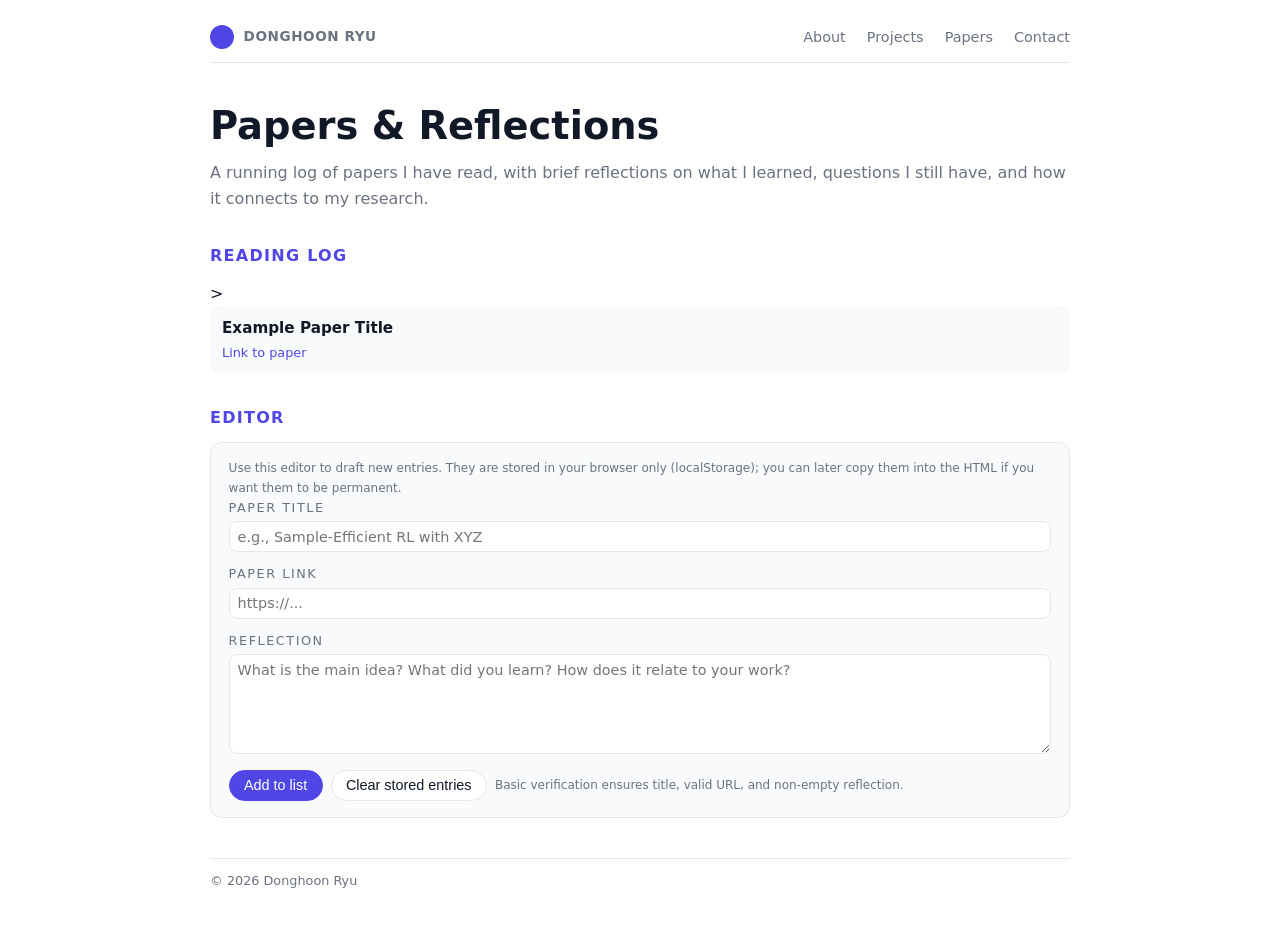
==== Reflection.html @ 6fb95eb4 "fixed papers read page" ====
<!DOCTYPE html>
<html lang="en">
<head>
    <meta charset="UTF-8">
    <title>Papers – Donghoon Ryu</title>
    <meta name="viewport" content="width=device-width, initial-scale=1">
    <style>
        /* Reuse your existing theme */

        * { box-sizing: border-box; margin: 0; padding: 0; }
        body {
            font-family: system-ui, -apple-system, BlinkMacSystemFont, "Segoe UI", sans-serif;
            background-color: #ffffff;
            color: #111827;
            line-height: 1.6;
        }

        .page {
            max-width: 900px;
            margin: 0 auto;
            padding: 1.5rem 1.25rem 3rem;
        }

        :root {
            --indigo: #4f46e5;
            --indigo-soft: #eef2ff;
            --border: #e5e7eb;
            --muted: #6b7280;
        }

        a {
            color: var(--indigo);
            text-decoration: none;
        }
        a:hover {
            text-decoration: underline;
        }

        header {
            border-bottom: 1px solid var(--border);
            margin-bottom: 2rem;
        }

        .header-inner {
            display: flex;
            align-items: center;
            justify-content: space-between;
            gap: 1rem;
            padding-bottom: 0.75rem;
        }

        .brand {
            display: flex;
            align-items: center;
            gap: 0.6rem;
        }

        .brand-mark {
            width: 24px;
            height: 24px;
            border-radius: 999px;
            background-color: var(--indigo);
        }

        .brand-text {
            font-weight: 600;
            letter-spacing: 0.04em;
            text-transform: uppercase;
            font-size: 0.85rem;
            color: var(--muted);
        }

        nav a {
            font-size: 0.9rem;
            color: var(--muted);
            margin-left: 1rem;
        }
        nav a:first-child { margin-left: 0; }
        nav a:hover { color: var(--indigo); }

        h1.page-title {
            font-size: clamp(1.8rem, 3vw + 0.5rem, 2.4rem);
            font-weight: 700;
            margin-bottom: 0.25rem;
        }

        .page-subtitle {
            color: var(--muted);
            margin-bottom: 1.5rem;
        }

        .section-title {
            font-size: 1rem;
            font-weight: 600;
            letter-spacing: 0.08em;
            text-transform: uppercase;
            color: var(--muted);
            margin-top: 2rem;
            margin-bottom: 0.75rem;
        }
        .section-title span { color: var(--indigo); }

        /* Paper list */

        .paper-list {
            list-style: none;
            margin-top: 0.5rem;
        }

        .paper-item + .paper-item {
            margin-top: 0.75rem;
            padding-top: 0.75rem;
            border-top: 1px solid var(--border);
        }

        details.paper {
            border-radius: 0.5rem;
            background-color: #f9fafb;
            padding: 0.6rem 0.75rem;
        }

        details.paper[open] {
            background-color: #eef2ff;
        }

        .paper-summary {
            display: flex;
            flex-direction: column;
            gap: 0.15rem;
        }

        .paper-title {
            font-weight: 600;
            font-size: 0.95rem;
        }

        .paper-meta {
            font-size: 0.8rem;
            color: var(--muted);
        }

        .paper-reflection {
            margin-top: 0.6rem;
            font-size: 0.9rem;
        }

        /* Editor form */

        .editor-box {
            border: 1px solid var(--border);
            border-radius: 0.75rem;
            padding: 1rem 1.1rem;
            margin-top: 0.5rem;
            background-color: #f9fafb;
        }

        .editor-grid {
            display: grid;
            grid-template-columns: 1fr;
            gap: 0.75rem;
        }

        .field-label {
            font-size: 0.8rem;
            text-transform: uppercase;
            letter-spacing: 0.12em;
            color: var(--muted);
            margin-bottom: 0.2rem;
        }

        .editor-input,
        .editor-textarea {
            width: 100%;
            border-radius: 0.5rem;
            border: 1px solid var(--border);
            padding: 0.4rem 0.5rem;
            font-size: 0.9rem;
            font-family: inherit;
        }

        .editor-textarea {
            min-height: 100px;
            resize: vertical;
        }

        .btn {
            display: inline-flex;
            align-items: center;
            justify-content: center;
            border-radius: 999px;
            padding: 0.4rem 0.9rem;
            font-size: 0.9rem;
            border: 1px solid var(--border);
            background-color: #ffffff;
            color: #111827;
        }

        .btn-primary {
            border-color: var(--indigo);
            background-color: var(--indigo);
            color: #ffffff;
        }

        .btn-primary:hover {
            background-color: #4338ca;
            border-color: #4338ca;
            cursor: pointer;
        }

        .editor-actions {
            margin-top: 0.5rem;
            display: flex;
            gap: 0.5rem;
            align-items: center;
            justify-content: flex-start;
        }

        .editor-note {
            font-size: 0.75rem;
            color: var(--muted);
        }

        .error-text {
            font-size: 0.8rem;
            color: #b91c1c;
            margin-top: 0.2rem;
        }

        footer {
            border-top: 1px solid var(--border);
            margin-top: 2.5rem;
            padding-top: 0.75rem;
            font-size: 0.8rem;
            color: var(--muted);
        }

        @media (max-width: 720px) {
            .header-inner {
                flex-direction: column;
                align-items: flex-start;
            }

            nav {
                display: flex;
                gap: 0.75rem;
                flex-wrap: wrap;
            }
        }
    </style>
</head>
<body>
<div class="page">
    <header>
        <div class="header-inner">
            <div class="brand">
                <div class="brand-mark"></div>
                <div class="brand-text">Donghoon Ryu</div>
            </div>
            <nav>
                <a href="index.html#about">About</a>
                <a href="index.html#projects">Projects</a>
                <a href="papers.html">Papers</a>
                <a href="index.html#contact">Contact</a>
            </nav>
        </div>
    </header>

    <main>
        <h1 class="page-title">Papers & Reflections</h1>
        <p class="page-subtitle">
            A running log of papers I have read, with brief reflections on what I learned, questions I still have, and how it connects to my research.
        </p>

        <h2 class="section-title"><span>Reading log</span></h2>
        <ul class="paper-list" id="paperList">
            <!-- Example hard-coded entry -->
            >
                <details class="paper">
                    <summary class="paper-summary">
                        <span class="paper-title">
                            Example Paper Title
                        </span>
                        <span class="paper-meta">
                            <a href="https://example.com" target="_blank" rel="noreferrer">Link to paper</a>
                        </span>
                    </summary>
                    <div class="paper-reflection">
                        Short example reflection about the paper. What I took away, what I liked, and one question I had.
                    </div>
                </details>
            </li>
        </ul>

        <h2 class="section-title"><span>Editor</span></h2>
        <div class="editor-box">
            <p class="editor-note">
                Use this editor to draft new entries. They are stored in your browser only (localStorage); you can later copy them into the HTML if you want them to be permanent.
            </p>

            <form id="paperForm" novalidate>
                <div class="editor-grid">
                    <div>
                        <div class="field-label">Paper title</div>
                        <input type="text" id="paperTitle" class="editor-input" placeholder="e.g., Sample-Efficient RL with XYZ">
                        <div id="titleError" class="error-text" style="display:none;"></div>
                    </div>
                    <div>
                        <div class="field-label">Paper link</div>
                        <input type="url" id="paperLink" class="editor-input" placeholder="https://...">
                        <div id="linkError" class="error-text" style="display:none;"></div>
                    </div>
                    <div>
                        <div class="field-label">Reflection</div>
                        <textarea id="paperReflection" class="editor-textarea"
                                  placeholder="What is the main idea? What did you learn? How does it relate to your work?"></textarea>
                        <div id="reflectionError" class="error-text" style="display:none;"></div>
                    </div>
                </div>

                <div class="editor-actions">
                    <button type="submit" class="btn btn-primary">Add to list</button>
                    <button type="button" id="clearAll" class="btn">Clear stored entries</button>
                    <span class="editor-note">Basic verification ensures title, valid URL, and non-empty reflection.</span>
                </div>
            </form>
        </div>
    </main>

    <footer>
        © <span id="year"></span> Donghoon Ryu
    </footer>
</div>

<script>
    // Year in footer
    document.getElementById("year").textContent = new Date().getFullYear();

    const form = document.getElementById('paperForm');
    const paperList = document.getElementById('paperList');
    const titleInput = document.getElementById('paperTitle');
    const linkInput = document.getElementById('paperLink');
    const reflectionInput = document.getElementById('paperReflection');

    const titleError = document.getElementById('titleError');
    const linkError = document.getElementById('linkError');
    const reflectionError = document.getElementById('reflectionError');

    const STORAGE_KEY = 'donghoon_papers_v1';

    function validateUrl(url) {
        // Simple URL validation, inspired by common patterns.[web:3][web:7]
        try {
            new URL(url);
            return true;
        } catch (_) {
            return false;
        }
    }

    function clearErrors() {
        titleError.style.display = 'none';
        linkError.style.display = 'none';
        reflectionError.style.display = 'none';

        titleError.textContent = '';
        linkError.textContent = '';
        reflectionError.textContent = '';
    }

    function loadStoredPapers() {
        const raw = localStorage.getItem(STORAGE_KEY);
        if (!raw) return [];
        try {
            return JSON.parse(raw);
        } catch {
            return [];
        }
    }

    function saveStoredPapers(papers) {
        localStorage.setItem(STORAGE_KEY, JSON.stringify(papers));
    }

    function renderPaperItem(paper) {
        const li = document.createElement('li');
        li.className = 'paper-item';

        const details = document.createElement('details');
        details.className = 'paper';

        const summary = document.createElement('summary');
        summary.className = 'paper-summary';

        const titleSpan = document.createElement('span');
        titleSpan.className = 'paper-title';
        titleSpan.textContent = paper.title;

        const metaSpan = document.createElement('span');
        metaSpan.className = 'paper-meta';
        const link = document.createElement('a');
        link.href = paper.link;
        link.target = '_blank';
        link.rel = 'noreferrer';
        link.textContent = 'Link to paper';
        metaSpan.appendChild(link);

        summary.appendChild(titleSpan);
        summary.appendChild(metaSpan);

        const reflectionDiv = document.createElement('div');
        reflectionDiv.className = 'paper-reflection';
        reflectionDiv.textContent = paper.reflection;

        details.appendChild(summary);
        details.appendChild(reflectionDiv);
        li.appendChild(details);

        paperList.appendChild(li);
    }

    // Initial render from localStorage
    const stored = loadStoredPapers();
    stored.forEach(renderPaperItem);

    form.addEventListener('submit', function (event) {
        event.preventDefault();
        clearErrors();

        const title = titleInput.value.trim();
        const link = linkInput.value.trim();
        const reflection = reflectionInput.value.trim();

        let valid = true;

        if (!title) {
            titleError.textContent = 'Title is required.';
            titleError.style.display = 'block';
            valid = false;
        }

        if (!link) {
            linkError.textContent = 'Link is required.';
            linkError.style.display = 'block';
            valid = false;
        } else if (!validateUrl(link)) {
            linkError.textContent = 'Please enter a valid URL (including https://).';
            linkError.style.display = 'block';
            valid = false;
        }

        if (!reflection) {
            reflectionError.textContent = 'Reflection cannot be empty.';
            reflectionError.style.display = 'block';
            valid = false;
        }

        if (!valid) return;

        const newPaper = { title, link, reflection };

        const papers = loadStoredPapers();
        papers.push(newPaper);
        saveStoredPapers(papers);
        renderPaperItem(newPaper);

        // Clear inputs for next entry
        titleInput.value = '';
        linkInput.value = '';
        reflectionInput.value = '';
    });

    document.getElementById('clearAll').addEventListener('click', function () {
        if (confirm('Clear all stored paper entries from this browser?')) {
            localStorage.removeItem(STORAGE_KEY);
            // Remove dynamically added items (keep the hard-coded example)
            const items = paperList.querySelectorAll('.paper-item');
            items.forEach((item, index) => {
                if (index > 0) {
                    paperList.removeChild(item);
                }
            });
        }
    });
</script>
</body>
</html>
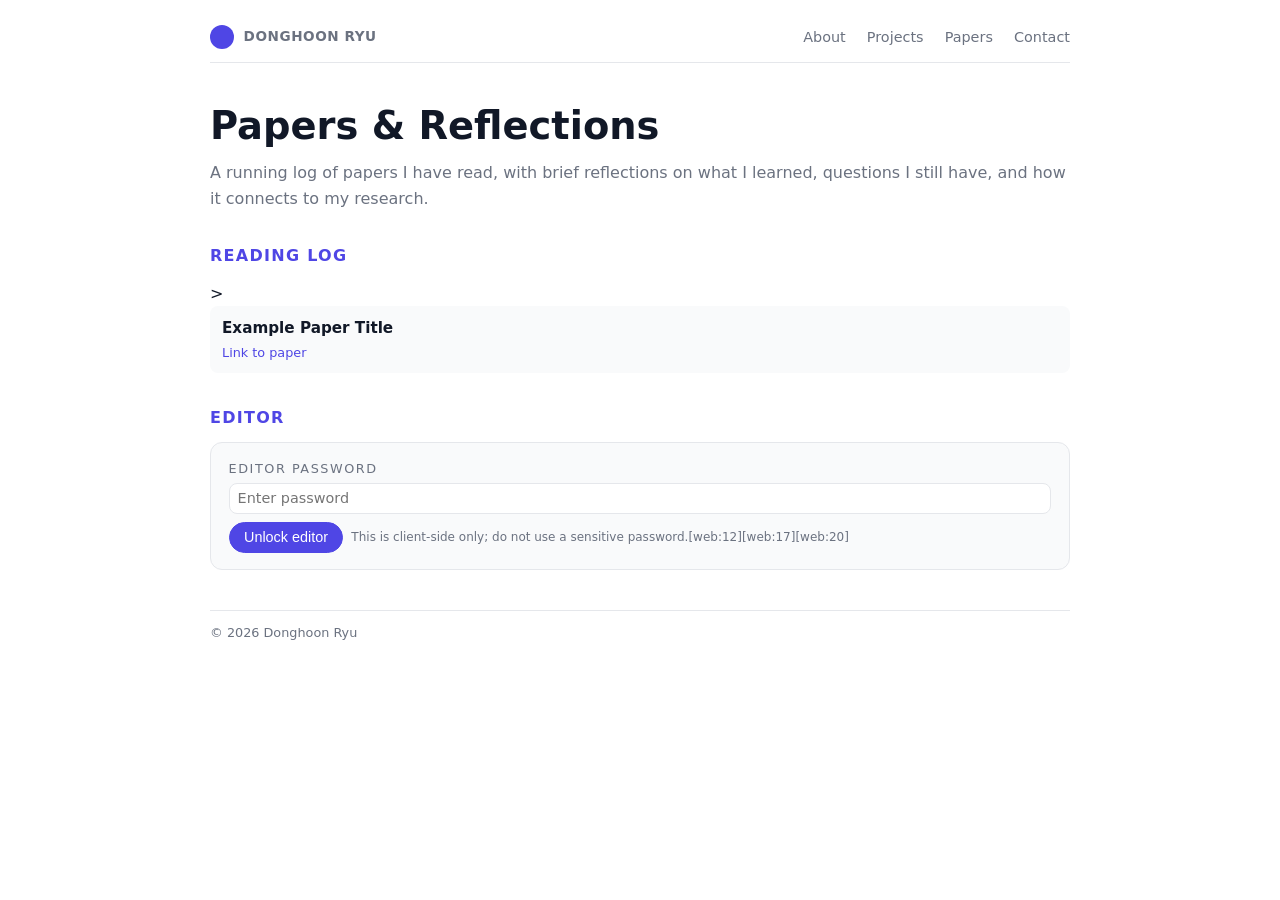
==== commit b10168d2: "simple gated verification" ====
--- a/Reflection.html
+++ b/Reflection.html
@@ -291,39 +291,64 @@
             </li>
         </ul>
 
-        <h2 class="section-title"><span>Editor</span></h2>
-        <div class="editor-box">
-            <p class="editor-note">
-                Use this editor to draft new entries. They are stored in your browser only (localStorage); you can later copy them into the HTML if you want them to be permanent.
-            </p>
-
-            <form id="paperForm" novalidate>
-                <div class="editor-grid">
-                    <div>
-                        <div class="field-label">Paper title</div>
-                        <input type="text" id="paperTitle" class="editor-input" placeholder="e.g., Sample-Efficient RL with XYZ">
-                        <div id="titleError" class="error-text" style="display:none;"></div>
-                    </div>
-                    <div>
-                        <div class="field-label">Paper link</div>
-                        <input type="url" id="paperLink" class="editor-input" placeholder="https://...">
-                        <div id="linkError" class="error-text" style="display:none;"></div>
-                    </div>
-                    <div>
-                        <div class="field-label">Reflection</div>
-                        <textarea id="paperReflection" class="editor-textarea"
-                                  placeholder="What is the main idea? What did you learn? How does it relate to your work?"></textarea>
-                        <div id="reflectionError" class="error-text" style="display:none;"></div>
-                    </div>
-                </div>
-
-                <div class="editor-actions">
-                    <button type="submit" class="btn btn-primary">Add to list</button>
-                    <button type="button" id="clearAll" class="btn">Clear stored entries</button>
-                    <span class="editor-note">Basic verification ensures title, valid URL, and non-empty reflection.</span>
-                </div>
-            </form>
+<h2 class="section-title"><span>Editor</span></h2>
+<div class="editor-box" id="editorBox" style="display:none;">
+    <p class="editor-note">
+        Use this editor to draft new entries. They are stored in your browser only (localStorage); you can later copy them into the HTML if you want them to be permanent.
+    </p>
+
+    <form id="paperForm" novalidate>
+        <div class="editor-grid">
+            <div>
+                <div class="field-label">Paper title</div>
+                <input type="text" id="paperTitle" class="editor-input"
+                       placeholder="e.g., Sample-Efficient RL with XYZ">
+                <div id="titleError" class="error-text" style="display:none;"></div>
+            </div>
+            <div>
+                <div class="field-label">Paper link</div>
+                <input type="url" id="paperLink" class="editor-input"
+                       placeholder="https://...">
+                <div id="linkError" class="error-text" style="display:none;"></div>
+            </div>
+            <div>
+                <div class="field-label">Reflection</div>
+                <textarea id="paperReflection" class="editor-textarea"
+                          placeholder="What is the main idea? What did you learn? How does it relate to your work?"></textarea>
+                <div id="reflectionError" class="error-text" style="display:none;"></div>
+            </div>
         </div>
+
+        <div class="editor-actions">
+            <button type="submit" class="btn btn-primary">Add to list</button>
+            <button type="button" id="clearAll" class="btn">Clear stored entries</button>
+            <span class="editor-note">
+                Basic verification ensures title, valid URL, and non-empty reflection.
+            </span>
+        </div>
+    </form>
+</div>
+
+<!-- Password gate UI -->
+<div class="editor-box" id="passwordBox">
+    <form id="passwordForm">
+        <div class="editor-grid">
+            <div>
+                <div class="field-label">Editor password</div>
+                <input type="password" id="editorPassword" class="editor-input"
+                       placeholder="Enter password">
+                <div id="passwordError" class="error-text" style="display:none;"></div>
+            </div>
+        </div>
+        <div class="editor-actions">
+            <button type="submit" class="btn btn-primary">Unlock editor</button>
+            <span class="editor-note">
+                This is client-side only; do not use a sensitive password.[web:12][web:17][web:20]
+            </span>
+        </div>
+    </form>
+</div>
+
     </main>
 
     <footer>
@@ -334,6 +359,37 @@
 <script>
     // Year in footer
     document.getElementById("year").textContent = new Date().getFullYear();
+
+    // ===== Password protection for editor (very light-weight) =====
+    const EDITOR_PASSWORD = "Dontlookatthis!@";  // <--- set your password here
+
+    const passwordForm = document.getElementById('passwordForm');
+    const passwordInput = document.getElementById('editorPassword');
+    const passwordError = document.getElementById('passwordError');
+    const editorBox = document.getElementById('editorBox');
+    const passwordBox = document.getElementById('passwordBox');
+
+    // Optional: remember unlock in this browser until tab close
+    let editorUnlocked = false;
+
+    passwordForm.addEventListener('submit', function (event) {
+        event.preventDefault();
+        passwordError.style.display = 'none';
+        passwordError.textContent = '';
+
+        const value = passwordInput.value;
+        if (value === EDITOR_PASSWORD) {
+            editorUnlocked = true;
+            passwordInput.value = '';
+            passwordBox.style.display = 'none';
+            editorBox.style.display = 'block';
+        } else {
+            passwordError.textContent = 'Incorrect password.';
+            passwordError.style.display = 'block';
+        }
+    });
+
+    // ===== Editor & storage logic (same as before) =====
 
     const form = document.getElementById('paperForm');
     const paperList = document.getElementById('paperList');
@@ -348,7 +404,6 @@
     const STORAGE_KEY = 'donghoon_papers_v1';
 
     function validateUrl(url) {
-        // Simple URL validation, inspired by common patterns.[web:3][web:7]
         try {
             new URL(url);
             return true;
@@ -424,6 +479,12 @@
 
     form.addEventListener('submit', function (event) {
         event.preventDefault();
+        if (!editorUnlocked) {
+            // Should not happen via UI, but just in case
+            alert('Editor is locked. Enter the password first.');
+            return;
+        }
+
         clearErrors();
 
         const title = titleInput.value.trim();
@@ -463,7 +524,6 @@
         saveStoredPapers(papers);
         renderPaperItem(newPaper);
 
-        // Clear inputs for next entry
         titleInput.value = '';
         linkInput.value = '';
         reflectionInput.value = '';
@@ -472,7 +532,6 @@
     document.getElementById('clearAll').addEventListener('click', function () {
         if (confirm('Clear all stored paper entries from this browser?')) {
             localStorage.removeItem(STORAGE_KEY);
-            // Remove dynamically added items (keep the hard-coded example)
             const items = paperList.querySelectorAll('.paper-item');
             items.forEach((item, index) => {
                 if (index > 0) {
@@ -482,5 +541,6 @@
         }
     });
 </script>
+
 </body>
 </html>
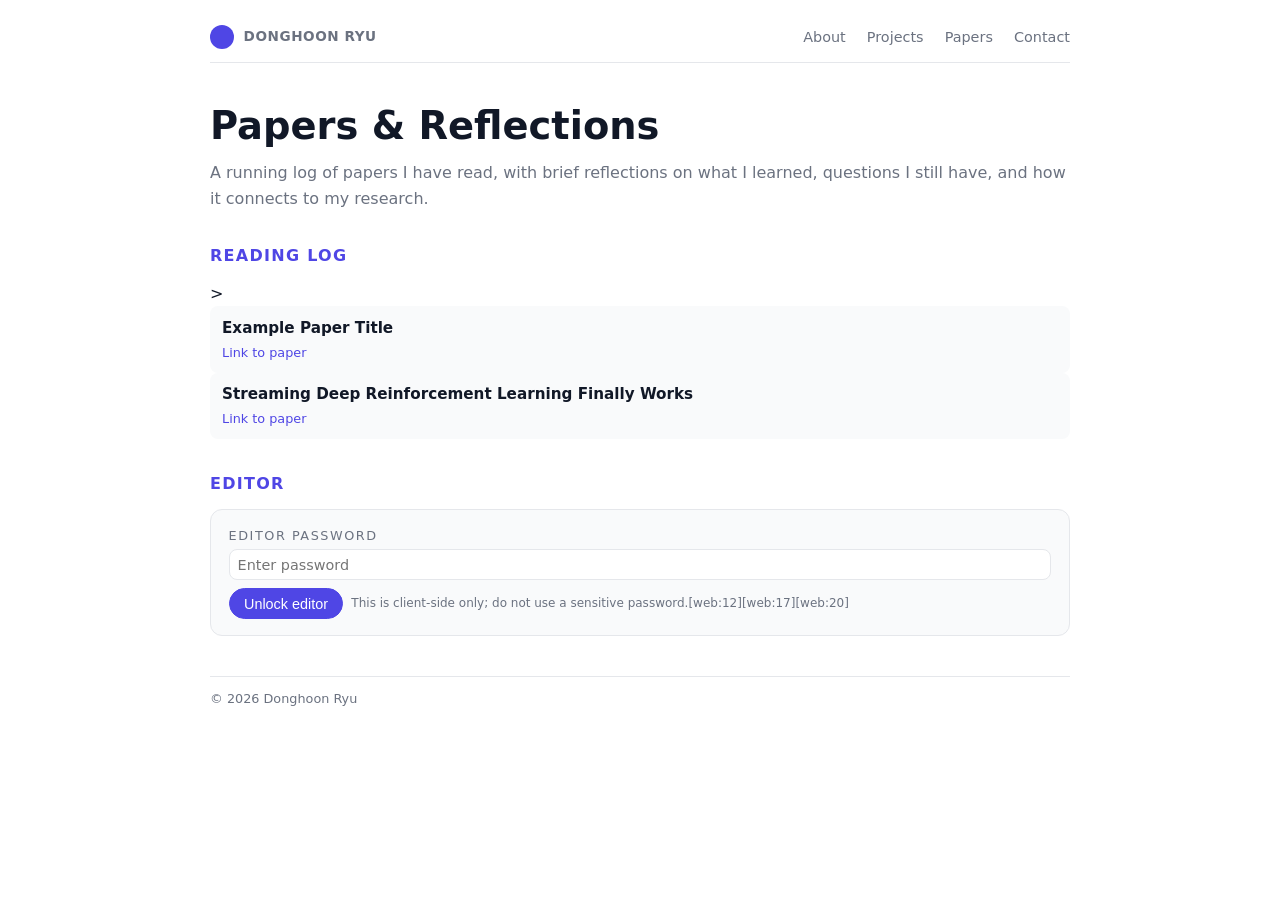
==== commit b3f37300: "first entry to paper read" ====
--- a/Reflection.html
+++ b/Reflection.html
@@ -289,6 +289,9 @@
                     </div>
                 </details>
             </li>
+            <li class="paper-item"><details class="paper"><summary class="paper-summary"><span class="paper-title">Streaming Deep Reinforcement Learning Finally Works</span><span class="paper-meta"><a href="https://arxiv.org/abs/2410.14606" target="_blank" rel="noreferrer">Link to paper</a></span></summary><div class="paper-reflection">My first introduction to streaming deep learning without experience replay using replay buffer. The author uses SparseInit, a sparse initialization technique that randomly initializes most weight to zero. He also leverages measures to prevent overshooting such as step size adjustment and ObGD(overshooting bounded Gradient Descent) that utilizes eligibility traces vector in order to control the instabilitiy of streaming RL. Lastly he utilizes LayerNorm, reward normalization, and observation normalization in order to stabilize activation distribution and to scale the data properly. These changes are all accumulated to form stream-x algorithms, which he applies these improvements to various RL algorithms including Actor Critic, Q learning, and TD Learning. 
+
+            Future works : The paper addresses single task learning scenarios, hence this algorithms shows the possibility of successful training without replay buffer which would significantly reduces the computational resources required for online RL. The multi-task scenarios will have significant challenges as it requires addressing the catastrophic forgetting that arises when training diverse tasks.</div></details></li>
         </ul>
 
 <h2 class="section-title"><span>Editor</span></h2>
